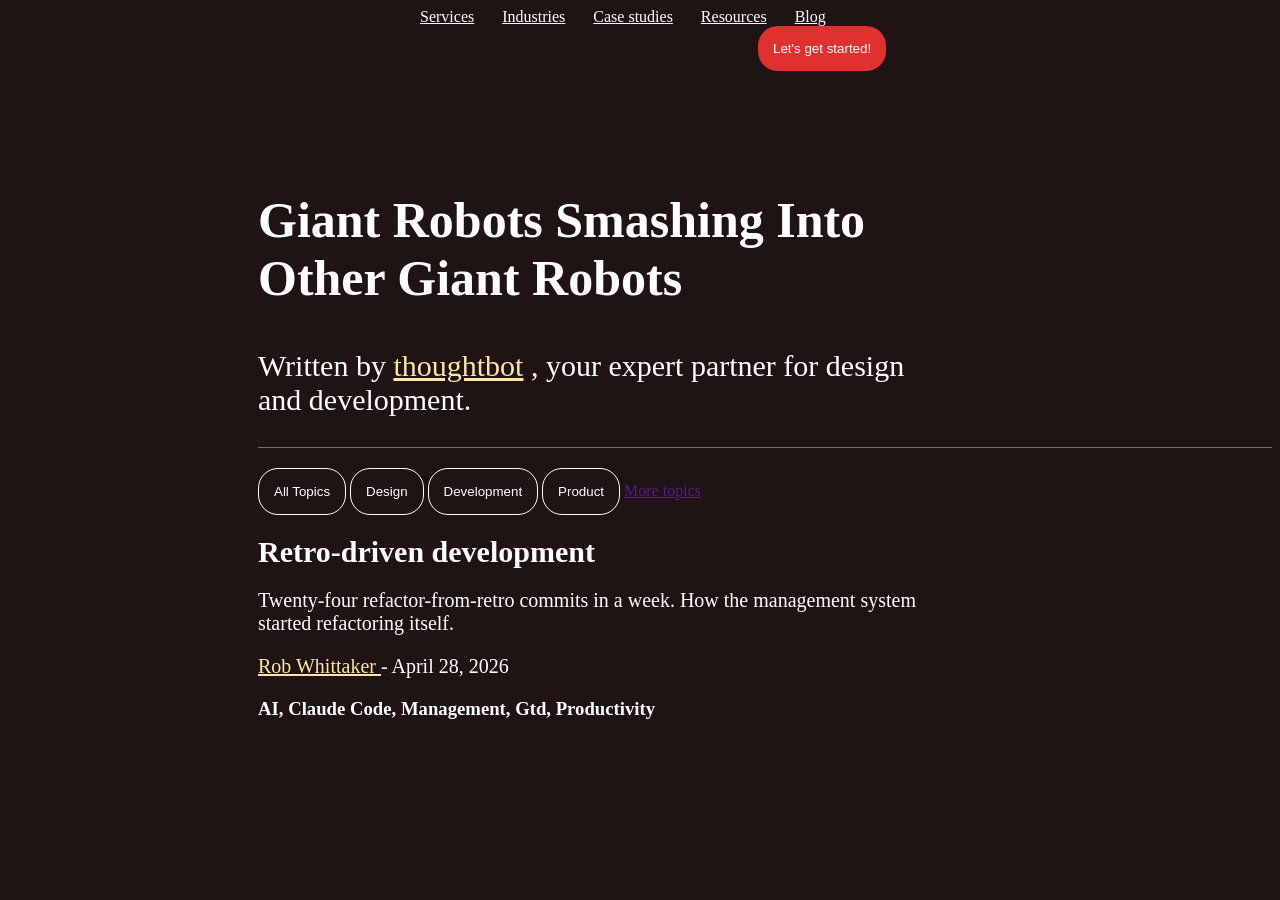
==== Index.html @ 9f58e70b "new project" ====
<!DOCTYPE html>
<html lang="en">
<head>
    <meta charset="UTF-8">
    <meta name="viewport" content="width=device-width, initial-scale=1.0">
    <title>Document</title>
    <link rel="stylesheet" href="style.css">
</head>
<body>
    <div>
      <div id="nav">
         <a href="">Services</a>
         <a href="">Industries</a>
         <a href="">Case studies</a>
         <a href="">Resources</a>
         <a href="">Blog</a>
         <button>Let's get started!</button>
      </div>
      <div id="page">
          <h2>Giant Robots Smashing Into <br> Other Giant Robots</h2>
    <p>Written by <span>thoughtbot</span> , your expert partner for design <br> and development.</p>
      </div>
      <div id="btn">
        <button>All Topics</button>
        <button>Design</button>
        <button>Development</button>
        <button>Product</button>
        <a href="">More topics</a>
      </div>
      <div id="ano">
        <h1>Retro-driven development</h1>
        <p id="p1">Twenty-four refactor-from-retro commits in a week. How the management system <br> started refactoring itself.</p>
        <p id="p2"> <span>Rob Whittaker </span>- April 28, 2026</p>
        <h3>AI, Claude Code, Management, Gtd, Productivity</h3>
      </div>
        
    </div>
   
</body>
</html>
---- style.css ----
body{
    background-color: #201313;
}
#nav{
    color: white;
    /* display: flex;
    justify-content: space-between; */
    align-items: center;
    margin-left: 400px;
}
#nav a{
    color: white;
    text-align: center;
    padding: 12px;
}

#nav button{
    background-color: #e03131;
    color: white;
    padding: 15px;
    border-radius: 20px;
    border: none;
    margin-left: 350px;
    
}
#page{
    margin-left: 250px;
    margin-top: 120px;
    border-bottom: 1px solid #7b6e68;
}
#page h2{
    color: white;
    font-size: 50px;
    font-weight: 600;
}
#page p{
    color: white;
    font-weight: 300;
    font-size: 30px;
}
#page span{
    color: #ffe7a3;
    text-decoration: underline;
}
#btn{
    margin-left: 250px;
}
#btn button{
    color: white;
    padding: 15px;
    border-radius: 20px;
    border: 1px solid white;
    margin-top: 20px;
    background-color: #201313;

}
#ano{
    margin-left: 250px; 
}
#ano h1{
     color: white;
    font-size: 30px;
    font-weight: 600; 
}
#ano #p1{
    color: white;
    font-weight: 300;
    font-size: 20px;
}
#ano #p2{
    color: white;
    font-weight: 300;
    font-size: 20px;
}
#ano span{
     color: #ffe7a3;
    text-decoration: underline;
}
#ano h3{
    color: white;
}
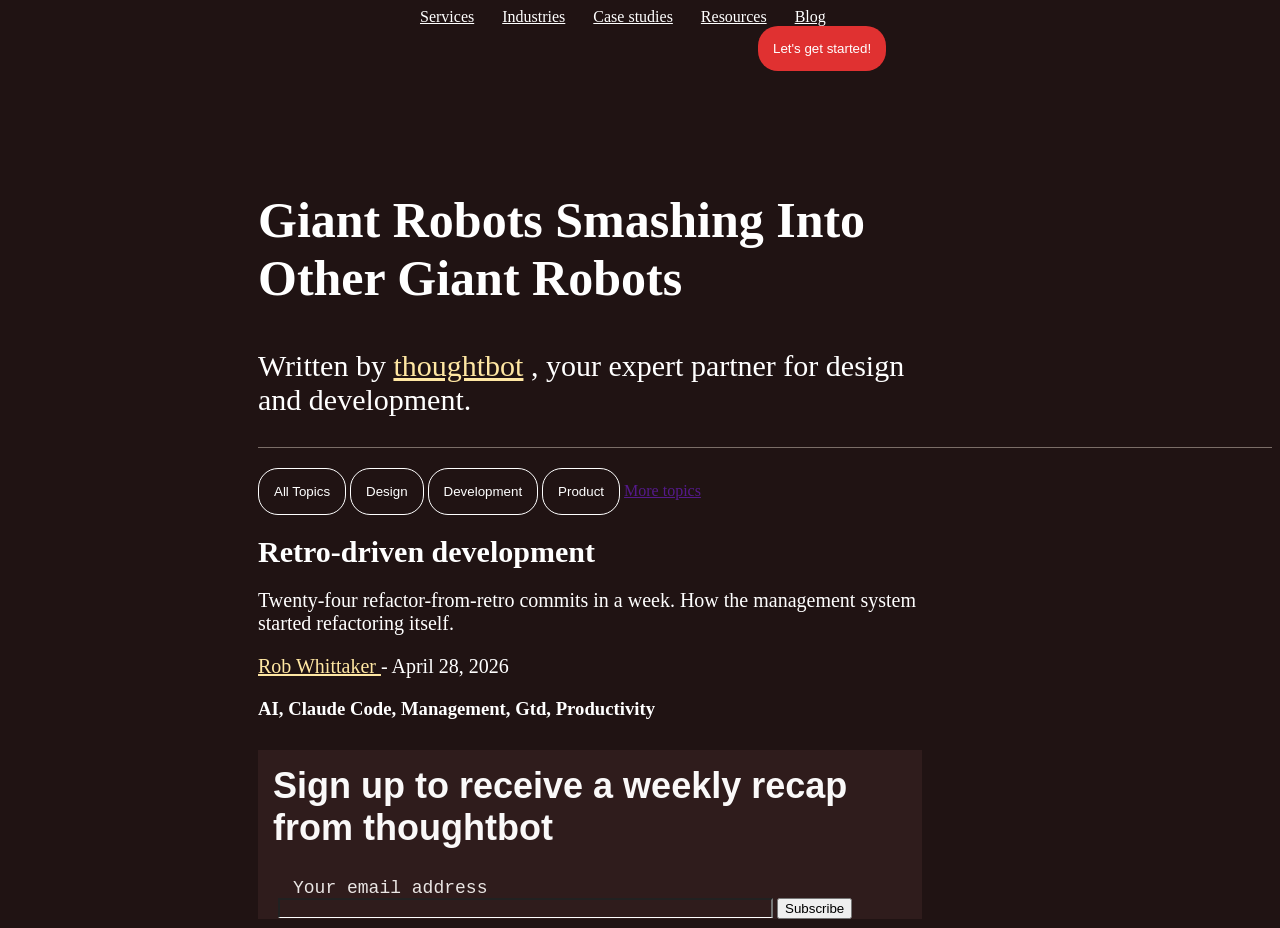
==== commit fd0d1ff0: "new" ====
--- a/Index.html
+++ b/Index.html
@@ -1,40 +1,58 @@
 <!DOCTYPE html>
 <html lang="en">
+
 <head>
-    <meta charset="UTF-8">
-    <meta name="viewport" content="width=device-width, initial-scale=1.0">
-    <title>Document</title>
-    <link rel="stylesheet" href="style.css">
+  <meta charset="UTF-8">
+  <meta name="viewport" content="width=device-width, initial-scale=1.0">
+  <title>Giant Robots: thoughtbot Blog</title>
+  <link rel="stylesheet" href="style.css">
+  <link rel="shortcut icon"
+    href="//thoughtbot.com/assets/favicon-c39babd7aaf33dd9a1cb8bc87fefa0975f8194a799246524bc9295c9c7397527.ico"
+    type="image/x-icon">
+
 </head>
+
 <body>
-    <div>
-      <div id="nav">
-         <a href="">Services</a>
-         <a href="">Industries</a>
-         <a href="">Case studies</a>
-         <a href="">Resources</a>
-         <a href="">Blog</a>
-         <button>Let's get started!</button>
+  <div>
+    <div id="nav">
+      <a href="">Services</a>
+      <a href="">Industries</a>
+      <a href="">Case studies</a>
+      <a href="">Resources</a>
+      <a href="">Blog</a>
+      <button>Let's get started!</button>
+    </div>
+    <div id="page">
+      <h2>Giant Robots Smashing Into <br> Other Giant Robots</h2>
+      <p>Written by <span>thoughtbot</span> , your expert partner for design <br> and development.</p>
+    </div>
+    <div id="btn">
+      <button>All Topics</button>
+      <button>Design</button>
+      <button>Development</button>
+      <button>Product</button>
+      <a href="">More topics</a>
+    </div>
+    <div id="ano">
+      <h1>Retro-driven development</h1>
+      <p id="p1">Twenty-four refactor-from-retro commits in a week. How the management system <br> started refactoring
+        itself.</p>
+      <p id="p2"> <span>Rob Whittaker </span>- April 28, 2026</p>
+      <h3>AI, Claude Code, Management, Gtd, Productivity</h3>
+    </div>
+    <div id="section2">
+      <h2>Sign up to receive a weekly recap <br> from thoughtbot</h2>
+      <div id="subsec">
+        <label for="email address">Your email address</label>
+        <br>
+        <input type="text">
+        <button>Subscribe</button>
       </div>
-      <div id="page">
-          <h2>Giant Robots Smashing Into <br> Other Giant Robots</h2>
-    <p>Written by <span>thoughtbot</span> , your expert partner for design <br> and development.</p>
-      </div>
-      <div id="btn">
-        <button>All Topics</button>
-        <button>Design</button>
-        <button>Development</button>
-        <button>Product</button>
-        <a href="">More topics</a>
-      </div>
-      <div id="ano">
-        <h1>Retro-driven development</h1>
-        <p id="p1">Twenty-four refactor-from-retro commits in a week. How the management system <br> started refactoring itself.</p>
-        <p id="p2"> <span>Rob Whittaker </span>- April 28, 2026</p>
-        <h3>AI, Claude Code, Management, Gtd, Productivity</h3>
-      </div>
-        
+
     </div>
-   
+
+  </div>
+
 </body>
+
 </html>
--- a/style.css
+++ b/style.css
@@ -79,3 +79,29 @@
 #ano h3{
     color: white;
 }
+#section2{
+    background-color: #2f1c1c;
+    margin-left: 250px;
+    margin-right: 350px;
+}
+#section2 h2{
+    font-size: 36px;
+    color: #FAF9F9;
+    padding-top: 15px;
+    padding-left: 15px;
+    font-weight: 700;
+    font-family: Arial, Helvetica, sans-serif;
+}
+#subsec label{
+    color: #EAE6E4;
+    font-size: 18px;
+    font-weight: 400;
+    font-family: monospace;
+    margin: 0px 35px;
+}
+#subsec input{
+    border-bottom: 1px solid white;
+    padding-left: 20rem;
+    margin-left: 20px;
+    background: none;
+}
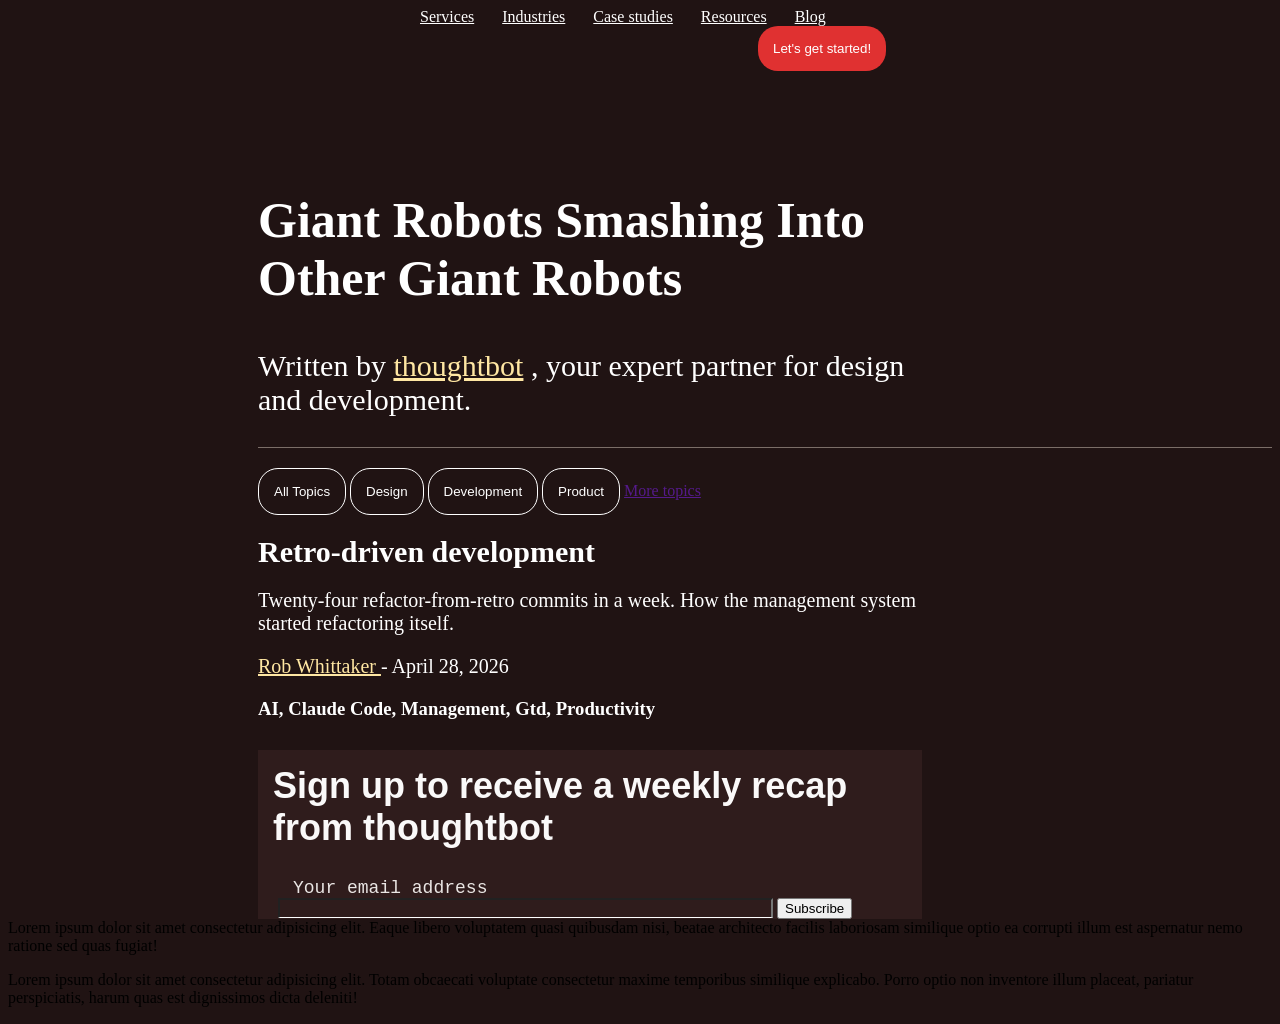
==== commit a95b9ae7: "new commit" ====
--- a/Index.html
+++ b/Index.html
@@ -53,6 +53,9 @@
 
   </div>
 
+  <div>Lorem ipsum dolor sit amet consectetur adipisicing elit. Eaque libero voluptatem quasi quibusdam nisi, beatae architecto facilis laboriosam similique optio ea corrupti illum est aspernatur nemo ratione sed quas fugiat!</div>
+  <p>Lorem ipsum dolor sit amet consectetur adipisicing elit. Totam obcaecati voluptate consectetur maxime temporibus similique explicabo. Porro optio non inventore illum placeat, pariatur perspiciatis, harum quas est dignissimos dicta deleniti!</p>
+
 </body>
 
 </html>
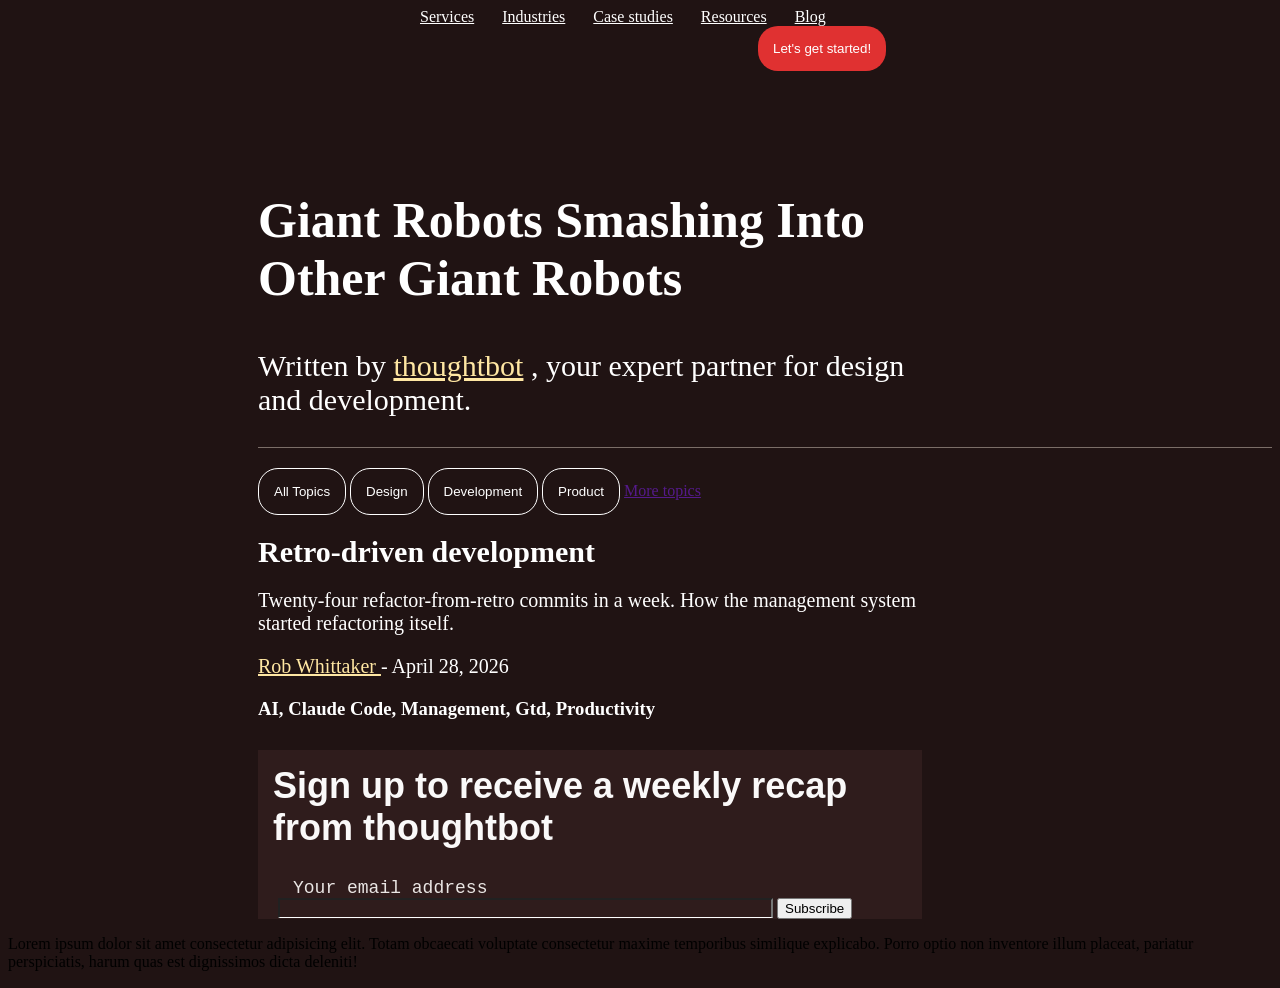
==== commit 9fa8fa7a: "new commit" ====
--- a/Index.html
+++ b/Index.html
@@ -53,7 +53,6 @@
 
   </div>
 
-  <div>Lorem ipsum dolor sit amet consectetur adipisicing elit. Eaque libero voluptatem quasi quibusdam nisi, beatae architecto facilis laboriosam similique optio ea corrupti illum est aspernatur nemo ratione sed quas fugiat!</div>
   <p>Lorem ipsum dolor sit amet consectetur adipisicing elit. Totam obcaecati voluptate consectetur maxime temporibus similique explicabo. Porro optio non inventore illum placeat, pariatur perspiciatis, harum quas est dignissimos dicta deleniti!</p>
 
 </body>
